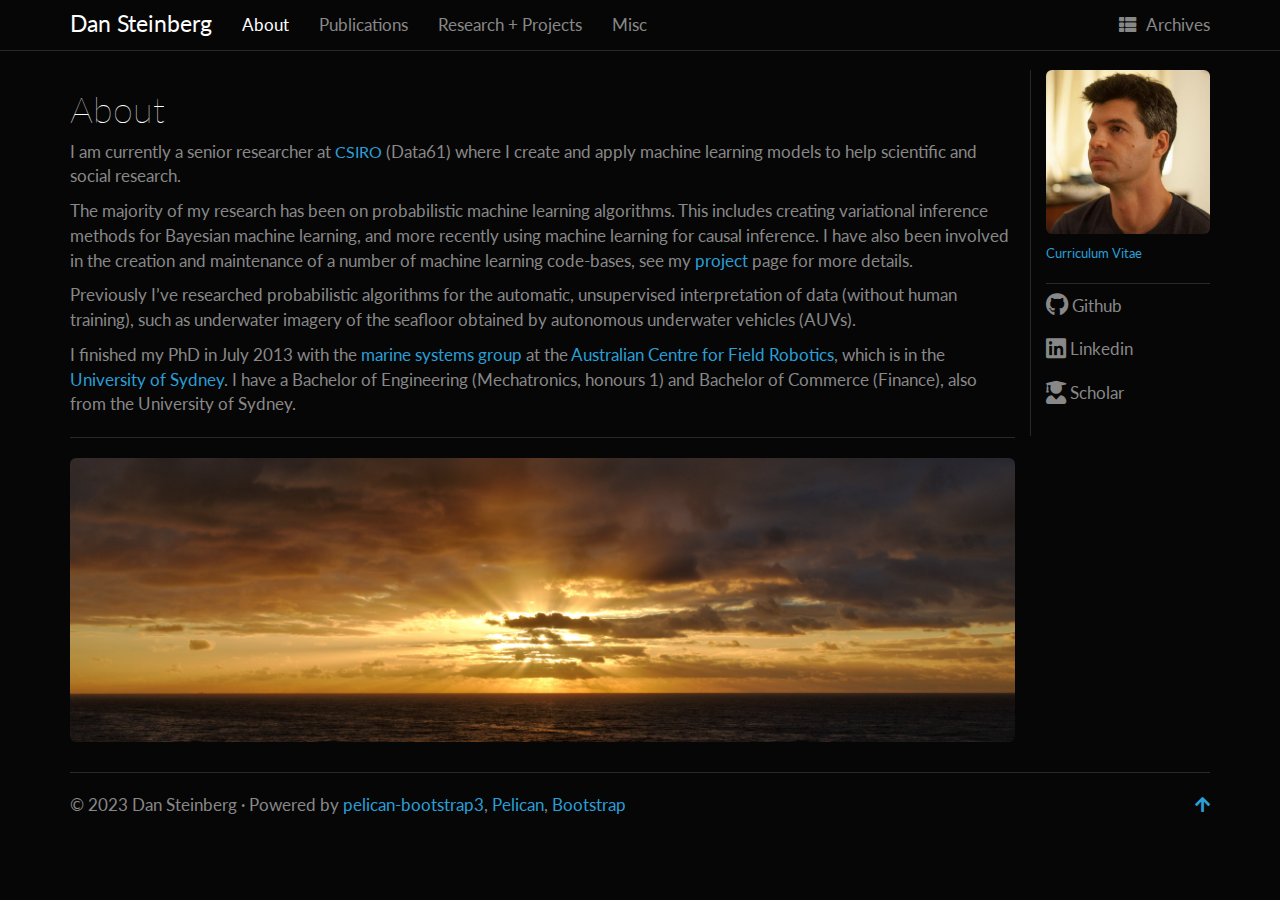
==== index.html @ 6c78c9af "Update documentation" ====
<!DOCTYPE html>
<html lang="en"
>
<head>
    <title>About - Dan Steinberg</title>
    <!-- Using the latest rendering mode for IE -->
    <meta http-equiv="X-UA-Compatible" content="IE=edge">
    <meta charset="utf-8">
    <meta name="viewport" content="width=device-width, initial-scale=1.0">


    <link href="/images/favicon.ico" rel="icon">

<link rel="canonical" href="/index.html">

        <meta name="author" content="Dan Steinberg" />
        <meta name="description" content="I am currently a senior researcher at CSIRO (Data61) where I create and apply machine learning models to help scientific and social research. The majority of my research has been on probabilistic machine learning algorithms. This includes creating variational inference methods for Bayesian machine learning, and more recently using machine …" />



    <!-- Bootstrap -->
        <link rel="stylesheet" href="/theme/css/bootstrap.cyborg.min.css" type="text/css"/>
    <link href="/theme/css/font-awesome.css" rel="stylesheet">

    <link href="/theme/css/pygments/native.css" rel="stylesheet">
        <link href="/theme/css/typogrify.css" rel="stylesheet">
    <link rel="stylesheet" href="/theme/css/style.css" type="text/css"/>
    <script src="/theme/js/jquery.min.js"></script>

    
    <!-- Google Analytics (best in HEAD) -->

    <!-- Google Fonts -->
    <link 
        href="https://fonts.googleapis.com/css?family=Lato&display=swap"
        rel="stylesheet"> 
</head>
<body>

<div class="navbar navbar-default navbar-fixed-top" role="navigation">
    <div class="container">
        <div class="navbar-header">
            <button type="button" class="navbar-toggle" data-toggle="collapse" data-target=".navbar-ex1-collapse">
                <span class="sr-only">Toggle navigation</span>
                <span class="icon-bar"></span>
                <span class="icon-bar"></span>
                <span class="icon-bar"></span>
            </button>
            <a href="/" class="navbar-brand">
Dan Steinberg            </a>
        </div>
        <div class="collapse navbar-collapse navbar-ex1-collapse">
            <ul class="nav navbar-nav">
                         <li class="active"><a href="/index.html">
                             About
                          </a></li>
                         <li><a href="/pages/publications.html">
                             Publications
                          </a></li>
                         <li><a href="/pages/research-projects.html">
                             Research +&nbsp;Projects
                          </a></li>
                        <li >
                            <a href="/category/misc.html">Misc</a>
                        </li>
            </ul>
            <ul class="nav navbar-nav navbar-right">
                <li><a href="/archives.html"><i class="fa fa-th-list"></i><span class="icon-label">Archives</span></a></li>
            </ul>
        </div>
        <!-- /.navbar-collapse -->
    </div>
</div> <!-- /.navbar -->

<div class="container">
    <div class="row">
        <div class="col-sm-9 col-md-10">

    <section id="content" class="body">
        <h1 class="entry-title">About</h1>
        
        <div class="entry-content">
            <p>I am currently a senior researcher at <a href="https://www.csiro.au/"><span class="caps">CSIRO</span></a> (Data61)
where I create and apply machine learning models to help scientific and social&nbsp;research.</p>
<p>The majority of my research has been on probabilistic machine learning
algorithms. This includes creating variational inference methods for Bayesian
machine learning, and more recently using machine learning for causal
inference. I have also been involved in the creation and maintenance of a
number of machine learning code-bases, see my
<a href="/pages/research-projects.html">project</a> page for more&nbsp;details.</p>
<p>Previously I&#8217;ve researched probabilistic algorithms for the automatic,
unsupervised interpretation of data (without human training), such as
underwater imagery of the seafloor obtained by autonomous underwater vehicles&nbsp;(AUVs). </p>
<p>I finished my PhD in July 2013 with the <a href="http://marine.acfr.usyd.edu.au/">marine systems
group</a> at the <a href="http://www.acfr.usyd.edu.au">Australian Centre for Field
Robotics</a>, which is in the <a href="http://www.sydney.edu.au">University of
Sydney</a>. I have a Bachelor of Engineering
(Mechatronics, honours 1) and Bachelor of Commerce (Finance), also from the
University of&nbsp;Sydney. </p>
<hr>

<p><img class="img-rounded" src="/images/sunburst.jpg" width="100%" /></p>
<!-- <img class="img-rounded" src="/images/IMG_5440.jpg" width="100%" /> -->
        </div>
    </section>
        </div>
        <div class="col-sm-3 col-md-2 side-content">
            <div id="aboutme" class="entry-content">
<p>
<img width="100%" class="img-rounded floatcenter" src="../images/profile_photo.jpg"/>
</p>
<p>
    <span style="unicode-bidi:bidi-override;direction:rtl;"></span><a href="../docs/dsteinberg.pdf">Curriculum Vitae</a>
</p>
            </div>
            <div id="sidebar"> 
                <hr style="margin-bottom: 0px;">

<aside>
    <section>
        <ul class="list-group list-group-flush">
                <li class="list-group-item"><a href="https://github.com/dsteinberg"><i class="fab fa-github fa-lg"></i> Github</a></li>
                <li class="list-group-item"><a href="http://lnkd.in/mptmxq"><i class="fab fa-linkedin fa-lg"></i> Linkedin</a></li>



    <li class="list-group-item">
        <a href="http://scholar.google.com.au/citations?user=w0oqSe8AAAAJ&hl=en" target="_blank">
            <i class="fas fa-user-graduate fa-lg"></i> Scholar
        </a>
    </li>

        </ul>
    </section>
</aside>            </div>
        </div>
    </div>
</div>
<footer>
   <div class="container">
      <hr>
      <div class="row">
         <div class="col-xs-10">&copy; 2023 Dan Steinberg
            &middot; Powered by <a href="https://github.com/DandyDev/pelican-bootstrap3" target="_blank">pelican-bootstrap3</a>,
            <a href="http://docs.getpelican.com/" target="_blank">Pelican</a>,
            <a href="http://getbootstrap.com" target="_blank">Bootstrap</a>         </div>
         <div class="col-xs-2"><p class="pull-right"><a href="#"><i class="fa fa-arrow-up"></i></a></p></div>
      </div>
   </div>
</footer>

<!-- Include all compiled plugins (below), or include individual files as needed -->
<script src="/theme/js/bootstrap.min.js"></script>

<!-- Enable responsive features in IE8 with Respond.js (https://github.com/scottjehl/Respond) -->
<script src="/theme/js/respond.min.js"></script>


</body>
</html>
---- theme/css/pygments/native.css ----
.highlight pre .hll { background-color: #404040 }
.highlight pre, .highlighttable pre { background: #202020; color: #d0d0d0 }
.highlight pre .c { color: #999999; font-style: italic } /* Comment */
.highlight pre .err { color: #a61717; background-color: #e3d2d2 } /* Error */
.highlight pre .g { color: #d0d0d0 } /* Generic */
.highlight pre .k { color: #6ab825; font-weight: bold } /* Keyword */
.highlight pre .l { color: #d0d0d0 } /* Literal */
.highlight pre .n { color: #d0d0d0 } /* Name */
.highlight pre .o { color: #d0d0d0 } /* Operator */
.highlight pre .x { color: #d0d0d0 } /* Other */
.highlight pre .p { color: #d0d0d0 } /* Punctuation */
.highlight pre .cm { color: #999999; font-style: italic } /* Comment.Multiline */
.highlight pre .cp { color: #cd2828; font-weight: bold } /* Comment.Preproc */
.highlight pre .c1 { color: #999999; font-style: italic } /* Comment.Single */
.highlight pre .cs { color: #e50808; font-weight: bold; background-color: #520000 } /* Comment.Special */
.highlight pre .gd { color: #d22323 } /* Generic.Deleted */
.highlight pre .ge { color: #d0d0d0; font-style: italic } /* Generic.Emph */
.highlight pre .gr { color: #d22323 } /* Generic.Error */
.highlight pre .gh { color: #ffffff; font-weight: bold } /* Generic.Heading */
.highlight pre .gi { color: #589819 } /* Generic.Inserted */
.highlight pre .go { color: #cccccc } /* Generic.Output */
.highlight pre .gp { color: #aaaaaa } /* Generic.Prompt */
.highlight pre .gs { color: #d0d0d0; font-weight: bold } /* Generic.Strong */
.highlight pre .gu { color: #ffffff; text-decoration: underline } /* Generic.Subheading */
.highlight pre .gt { color: #d22323 } /* Generic.Traceback */
.highlight pre .kc { color: #6ab825; font-weight: bold } /* Keyword.Constant */
.highlight pre .kd { color: #6ab825; font-weight: bold } /* Keyword.Declaration */
.highlight pre .kn { color: #6ab825; font-weight: bold } /* Keyword.Namespace */
.highlight pre .kp { color: #6ab825 } /* Keyword.Pseudo */
.highlight pre .kr { color: #6ab825; font-weight: bold } /* Keyword.Reserved */
.highlight pre .kt { color: #6ab825; font-weight: bold } /* Keyword.Type */
.highlight pre .ld { color: #d0d0d0 } /* Literal.Date */
.highlight pre .m { color: #3677a9 } /* Literal.Number */
.highlight pre .s { color: #ed9d13 } /* Literal.String */
.highlight pre .na { color: #bbbbbb } /* Name.Attribute */
.highlight pre .nb { color: #24909d } /* Name.Builtin */
.highlight pre .nc { color: #447fcf; text-decoration: underline } /* Name.Class */
.highlight pre .no { color: #40ffff } /* Name.Constant */
.highlight pre .nd { color: #ffa500 } /* Name.Decorator */
.highlight pre .ni { color: #d0d0d0 } /* Name.Entity */
.highlight pre .ne { color: #bbbbbb } /* Name.Exception */
.highlight pre .nf { color: #447fcf } /* Name.Function */
.highlight pre .nl { color: #d0d0d0 } /* Name.Label */
.highlight pre .nn { color: #447fcf; text-decoration: underline } /* Name.Namespace */
.highlight pre .nx { color: #d0d0d0 } /* Name.Other */
.highlight pre .py { color: #d0d0d0 } /* Name.Property */
.highlight pre .nt { color: #6ab825; font-weight: bold } /* Name.Tag */
.highlight pre .nv { color: #40ffff } /* Name.Variable */
.highlight pre .ow { color: #6ab825; font-weight: bold } /* Operator.Word */
.highlight pre .w { color: #666666 } /* Text.Whitespace */
.highlight pre .mf { color: #3677a9 } /* Literal.Number.Float */
.highlight pre .mh { color: #3677a9 } /* Literal.Number.Hex */
.highlight pre .mi { color: #3677a9 } /* Literal.Number.Integer */
.highlight pre .mo { color: #3677a9 } /* Literal.Number.Oct */
.highlight pre .sb { color: #ed9d13 } /* Literal.String.Backtick */
.highlight pre .sc { color: #ed9d13 } /* Literal.String.Char */
.highlight pre .sd { color: #ed9d13 } /* Literal.String.Doc */
.highlight pre .s2 { color: #ed9d13 } /* Literal.String.Double */
.highlight pre .se { color: #ed9d13 } /* Literal.String.Escape */
.highlight pre .sh { color: #ed9d13 } /* Literal.String.Heredoc */
.highlight pre .si { color: #ed9d13 } /* Literal.String.Interpol */
.highlight pre .sx { color: #ffa500 } /* Literal.String.Other */
.highlight pre .sr { color: #ed9d13 } /* Literal.String.Regex */
.highlight pre .s1 { color: #ed9d13 } /* Literal.String.Single */
.highlight pre .ss { color: #ed9d13 } /* Literal.String.Symbol */
.highlight pre .bp { color: #24909d } /* Name.Builtin.Pseudo */
.highlight pre .vc { color: #40ffff } /* Name.Variable.Class */
.highlight pre .vg { color: #40ffff } /* Name.Variable.Global */
.highlight pre .vi { color: #40ffff } /* Name.Variable.Instance */
.highlight pre .il { color: #3677a9 } /* Literal.Number.Integer.Long */
---- theme/css/typogrify.css ----
.caps {font-size:.92em;}
.amp {color:#666; font-size:1.05em;font-family:"Warnock Pro", "Goudy Old Style","Palatino","Book Antiqua",serif; font-style:italic;}    
.dquo {margin-left:-.38em;}
---- theme/css/style.css ----
html, body {
    font-family: "Lato";
    font-weight: normal;
    font-size: 13pt;
    scroll-behavior: smooth;
}

body {
    padding-top: 70px;
}

h1, h2, h3, h4, h5, h6, .h1, .h2, .h3, .h4, .h5, .h6 {
    font-family: "Lato";
    font-weight: lighter;
}

.navbar-brand {
    font-size: 17pt;
    /* font-weight: bold; */
    line-height: 17px;
}

#sidebar .list-group, #sidebar .list-group-item {
    background-color: transparent;
}

/* for list-groups nested within a list-group-item, reset the bottom margin */
.list-group-item > .list-group {
    margin-bottom: 0px;
}

/* for list-group-items nested within a list-group-item, reset the bottom
   padding of the last item, b/c the containing item has padding already 
 */
.list-group-item .list-group-item:last-child {
    padding-bottom: 0px;
}

.list-group-flush {
    margin-left: -15px;
}

.list-group-item {
    border: none;
}

.tag-0 {
    font-size: 16pt;
}

.tag-1 {
    font-size: 13pt;
}

.tag-2 {
    font-size: 10pt;
}

.tag-3 {
    font-size: 8pt;
}

.tag-4 {
    font-size: 6pt;
}

.side-content {
    border-left: solid #282828 1px;
}

#aboutme {
    font-size: small;
}

#sidebar {
    padding-top: 0px;
    -ms-word-break: break-all;
    word-break: break-all;
    word-break: break-word;
    -webkit-hyphens: auto;
    -moz-hyphens: auto;
    -ms-hyphens: auto;
    hyphens: auto;
}

#sidebar a {
    color: inherit;
}

.icon-label {
    margin-left: 10px;
}

/* Example for how to control spacing between icon and label in specific
   lists in the sidebar. To change, override in your CUSTOM_CSS           */
#sidebar #social i {
    margin-right: 3px;
}

a, a:hover {
    /* color: inherit; */
}

.entry-content a {
    text-decoration: none;
    /* border-bottom: 1px dotted; */
}

.entry-content a:hover {
    text-decoration: none;
    border-bottom: 1px solid;
}

.entry-content img {
    max-width: 100%;
    height: auto;
}

.entry-content figcaption, .caption {
    font-size: small;
    margin-bottom: 2px;
}

.entry-content p {
    text-align: left;
}

.entry-content ul {
    list-style-position: inside;
}

.floatright, .align-right {
    float: right;
}

.floatleft, .align-left {
    float: left;
}

.floatcenter, .align-center {
    display: block;
    margin-left: auto;
    margin-right: auto;
}

figure.floatright, .align-right {
    margin-left: 4px;
}

figure.floatleft, .align-left {
    margin-right: 4px;
}

figure.floatcenter, .align-center {
    margin-bottom: 11px;
}

.highlighttable pre {
    /* Removes bootstrap default margin-bottom */
    margin-bottom: 0px;
}

.highlighttable {
    /* Adds them margin-bottom to highlightable instead of <pre> */
    margin-bottom: 11px;
}

.highlighttable {
    width: 100%;
}

#categories ul, #tags ul {
    list-style: none;
    padding: 0;
    margin-left: 0;
}

.docutils.footnote td.label {
    display: table-cell;
    font-size: inherit;
    font-weight: inherit;
    line-height: inherit;
    color: inherit;
    text-align: inherit;
    white-space: inherit;
    border-radius: inherit;
}

.categories-timestamp {
    color: #AAAAAA;
    font-size: 0.9em;
    margin-right: 10px;
}

.tagcloud li {
    padding: 0px;
}

.biblist li {
    margin-bottom: 10px;
}
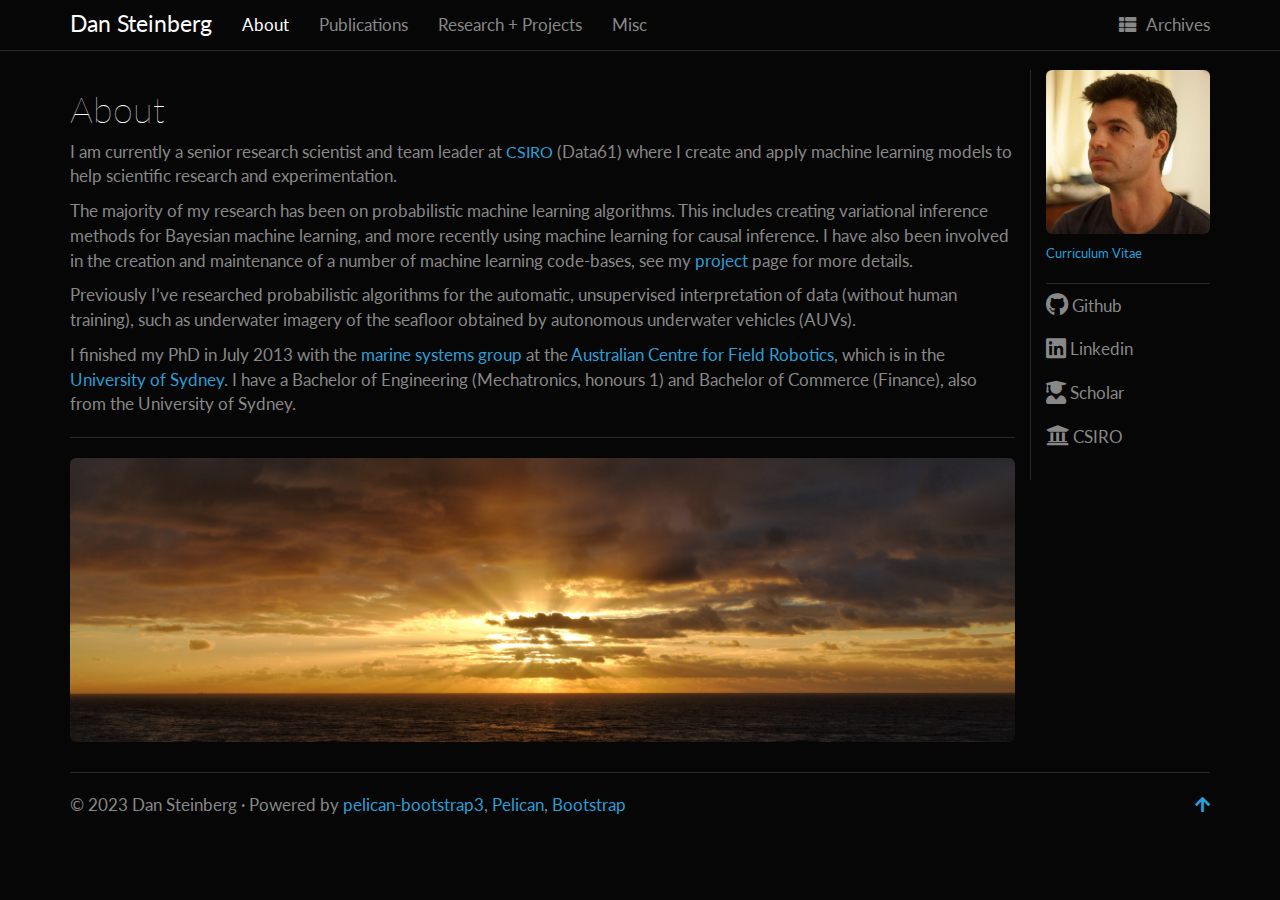
==== commit 3aa60e1e: "Update documentation" ====
--- a/index.html
+++ b/index.html
@@ -14,7 +14,7 @@
 <link rel="canonical" href="/index.html">
 
         <meta name="author" content="Dan Steinberg" />
-        <meta name="description" content="I am currently a senior researcher at CSIRO (Data61) where I create and apply machine learning models to help scientific and social research. The majority of my research has been on probabilistic machine learning algorithms. This includes creating variational inference methods for Bayesian machine learning, and more recently using machine …" />
+        <meta name="description" content="I am currently a senior research scientist and team leader at CSIRO (Data61) where I create and apply machine learning models to help scientific research and experimentation. The majority of my research has been on probabilistic machine learning algorithms. This includes creating variational inference methods for Bayesian machine learning, and …" />
 
 
 
@@ -80,8 +80,9 @@
         <h1 class="entry-title">About</h1>
         
         <div class="entry-content">
-            <p>I am currently a senior researcher at <a href="https://www.csiro.au/"><span class="caps">CSIRO</span></a> (Data61)
-where I create and apply machine learning models to help scientific and social&nbsp;research.</p>
+            <p>I am currently a senior research scientist and team leader at
+<a href="https://www.csiro.au/"><span class="caps">CSIRO</span></a> (Data61) where I create and apply machine
+learning models to help scientific research and&nbsp;experimentation.</p>
 <p>The majority of my research has been on probabilistic machine learning
 algorithms. This includes creating variational inference methods for Bayesian
 machine learning, and more recently using machine learning for causal
@@ -129,6 +130,11 @@
             <i class="fas fa-user-graduate fa-lg"></i> Scholar
         </a>
     </li>
+    <li class="list-group-item">
+        <a href="https://people.csiro.au/S/D/dan-steinberg" target="_blank">
+            <i class="fas fa-university fa-lg"></i> CSIRO
+        </a>
+    </li>
 
         </ul>
     </section>
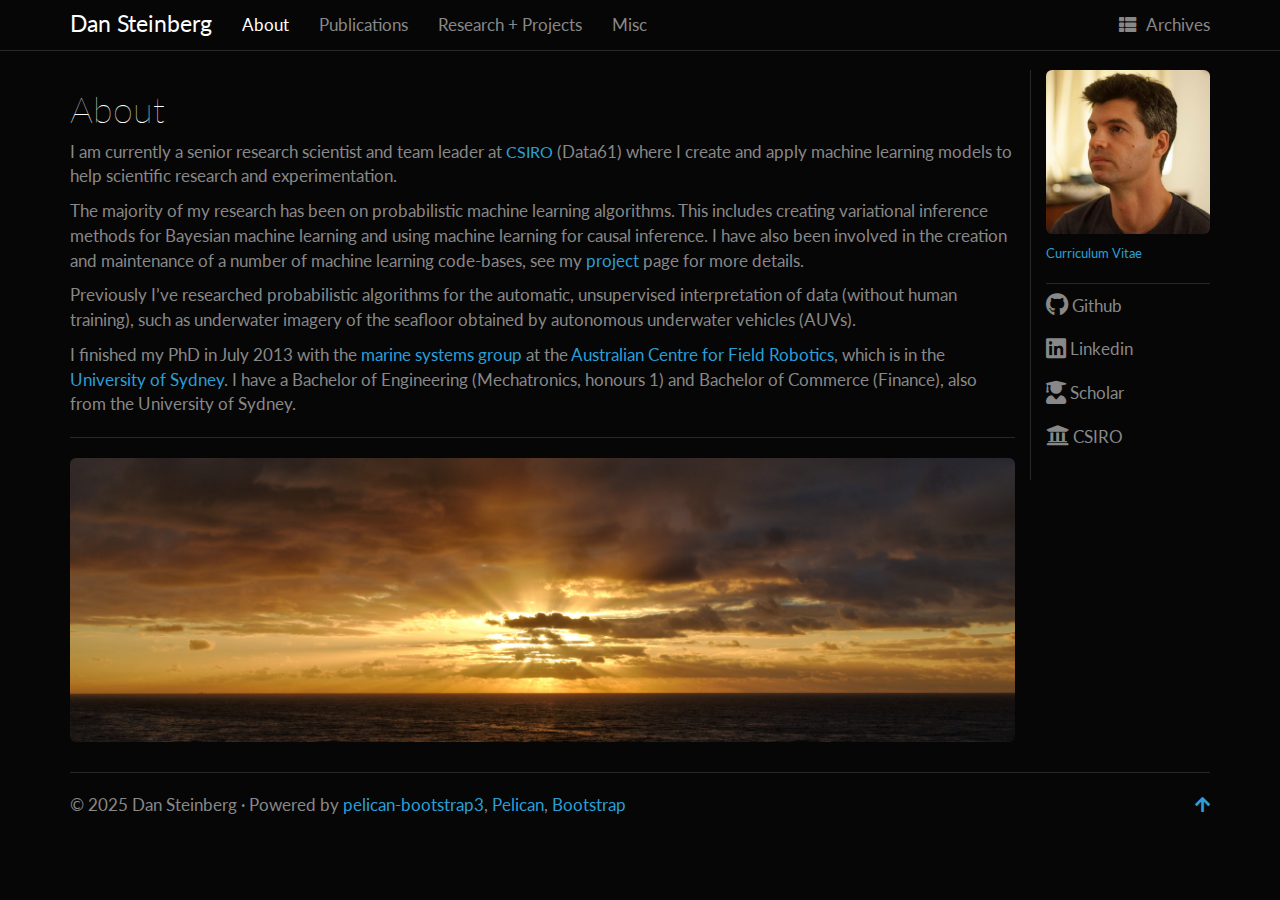
==== commit 46c8f793: "Update documentation" ====
--- a/index.html
+++ b/index.html
@@ -14,7 +14,7 @@
 <link rel="canonical" href="/index.html">
 
         <meta name="author" content="Dan Steinberg" />
-        <meta name="description" content="I am currently a senior research scientist and team leader at CSIRO (Data61) where I create and apply machine learning models to help scientific research and experimentation. The majority of my research has been on probabilistic machine learning algorithms. This includes creating variational inference methods for Bayesian machine learning, and …" />
+        <meta name="description" content="I am currently a senior research scientist and team leader at CSIRO (Data61) where I create and apply machine learning models to help scientific research and experimentation. The majority of my research has been on probabilistic machine learning algorithms. This includes creating variational inference methods for Bayesian machine learning and …" />
 
 
 
@@ -85,19 +85,18 @@
 learning models to help scientific research and&nbsp;experimentation.</p>
 <p>The majority of my research has been on probabilistic machine learning
 algorithms. This includes creating variational inference methods for Bayesian
-machine learning, and more recently using machine learning for causal
-inference. I have also been involved in the creation and maintenance of a
-number of machine learning code-bases, see my
-<a href="/pages/research-projects.html">project</a> page for more&nbsp;details.</p>
+machine learning and using machine learning for causal inference. I have also
+been involved in the creation and maintenance of a number of machine learning
+code-bases, see my <a href="/pages/research-projects.html">project</a> page for more&nbsp;details.</p>
 <p>Previously I&#8217;ve researched probabilistic algorithms for the automatic,
 unsupervised interpretation of data (without human training), such as
-underwater imagery of the seafloor obtained by autonomous underwater vehicles&nbsp;(AUVs). </p>
+underwater imagery of the seafloor obtained by autonomous underwater vehicles&nbsp;(AUVs).</p>
 <p>I finished my PhD in July 2013 with the <a href="http://marine.acfr.usyd.edu.au/">marine systems
 group</a> at the <a href="http://www.acfr.usyd.edu.au">Australian Centre for Field
 Robotics</a>, which is in the <a href="http://www.sydney.edu.au">University of
 Sydney</a>. I have a Bachelor of Engineering
 (Mechatronics, honours 1) and Bachelor of Commerce (Finance), also from the
-University of&nbsp;Sydney. </p>
+University of&nbsp;Sydney.</p>
 <hr>
 
 <p><img class="img-rounded" src="/images/sunburst.jpg" width="100%" /></p>
@@ -146,7 +145,7 @@
    <div class="container">
       <hr>
       <div class="row">
-         <div class="col-xs-10">&copy; 2023 Dan Steinberg
+         <div class="col-xs-10">&copy; 2025 Dan Steinberg
             &middot; Powered by <a href="https://github.com/DandyDev/pelican-bootstrap3" target="_blank">pelican-bootstrap3</a>,
             <a href="http://docs.getpelican.com/" target="_blank">Pelican</a>,
             <a href="http://getbootstrap.com" target="_blank">Bootstrap</a>         </div>
